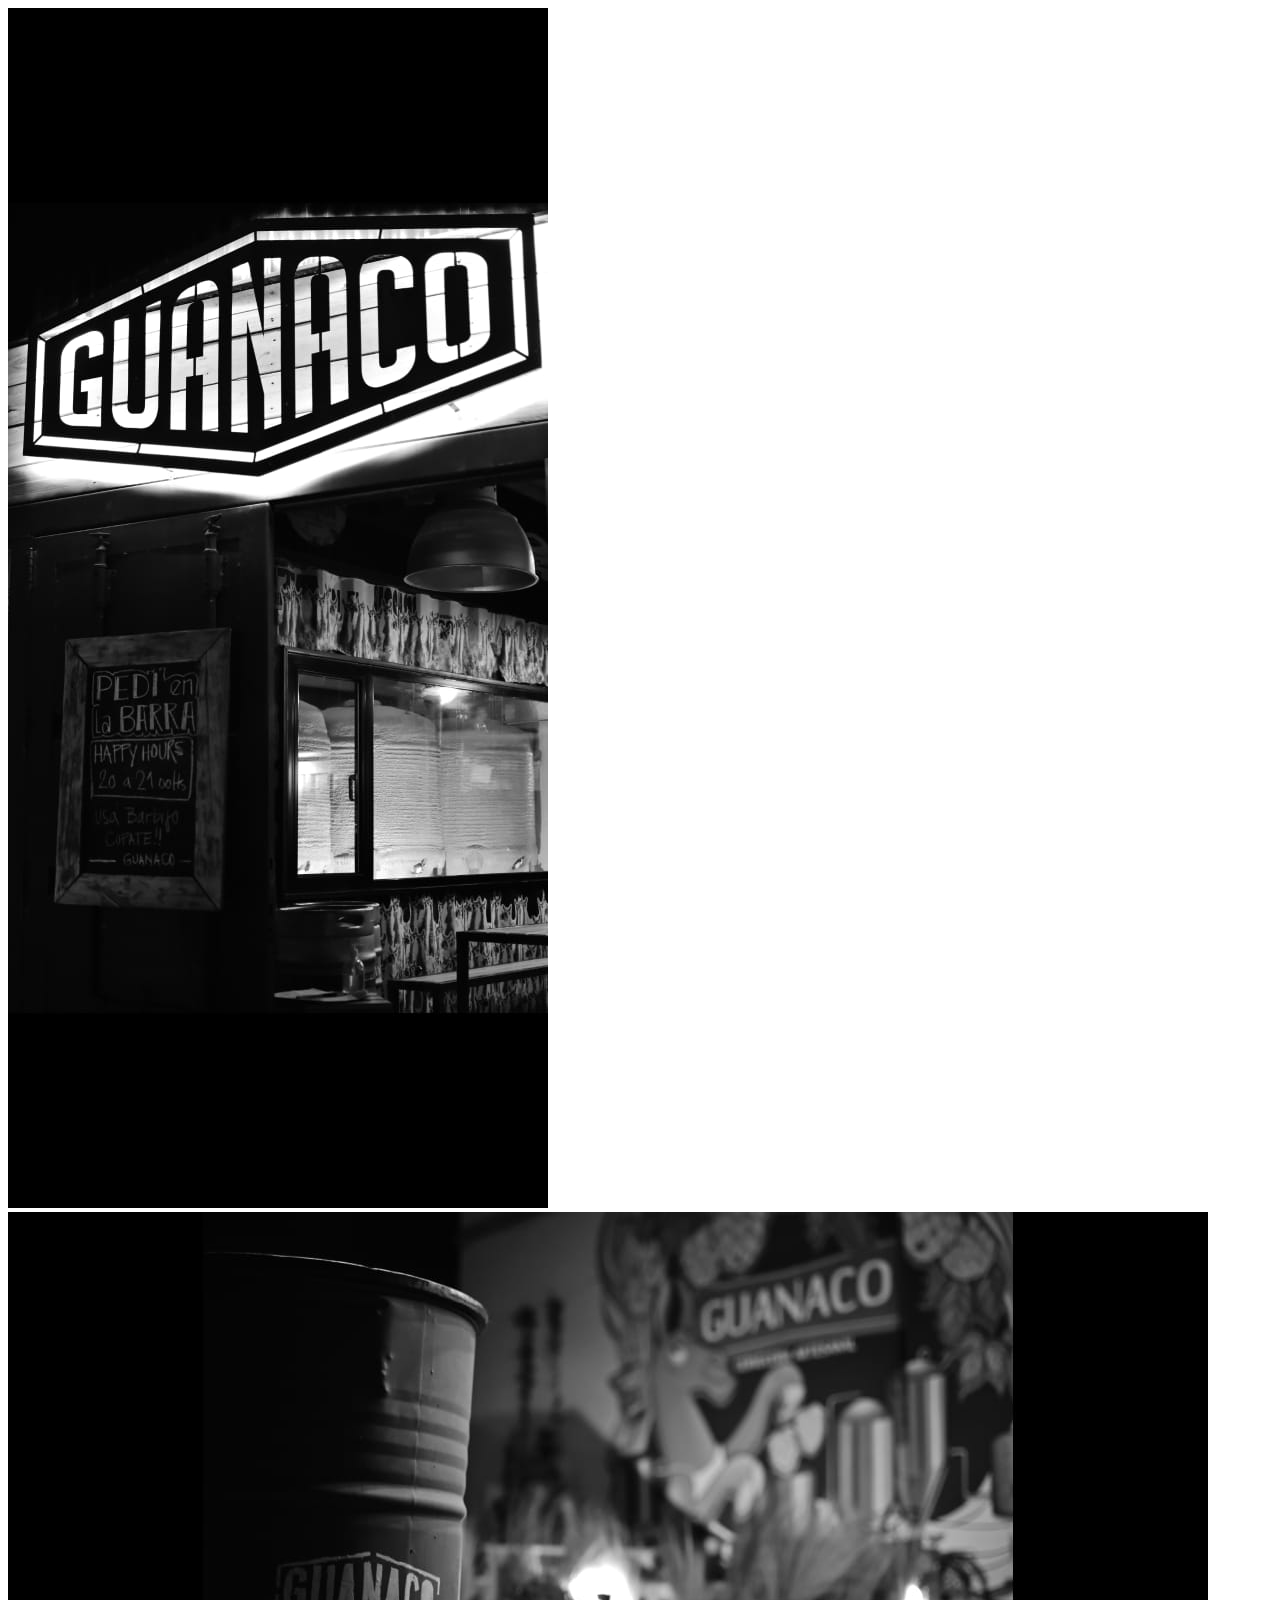
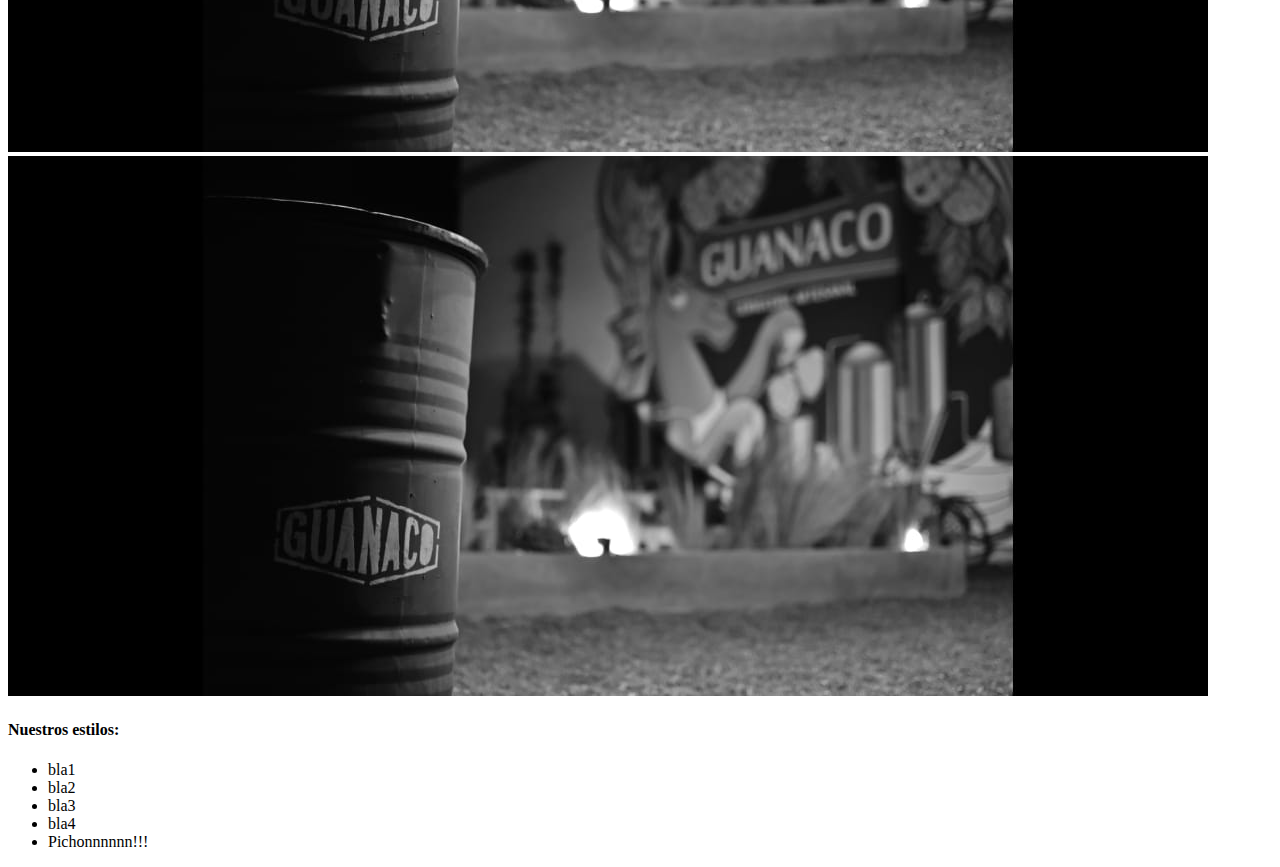
==== productos.html @ e35d1fda "Ejemplo de uso de CSS y otros elementos HTML para dar formato al contenido" ====
<!DOCTYPE html>
<html>
    <head>
        <title>Guanaco Cervecería Artesanal</title>
    </head>
    <body>
        <img id="imagenGrande" src="WhatsApp Image 2021-03-08 at 17.20.21.jpeg" alt="Guanaco">
            <img class="imagenLoca" src="WhatsApp Image 2021-03-08 at 17.20.212.jpeg" alt="Guanaco">
            <img class="imagenLoca" src="WhatsApp Image 2021-03-08 at 17.20.212.jpeg" alt="Guanaco">
            <h4>Nuestros estilos:</h4>
            <ul>
                <li>bla1</li>
                <li>bla2</li>
                <li>bla3</li>
                <li>bla4</li>
                <li>Pichonnnnnn!!!</li>
            </ul>
    </body>
</html>
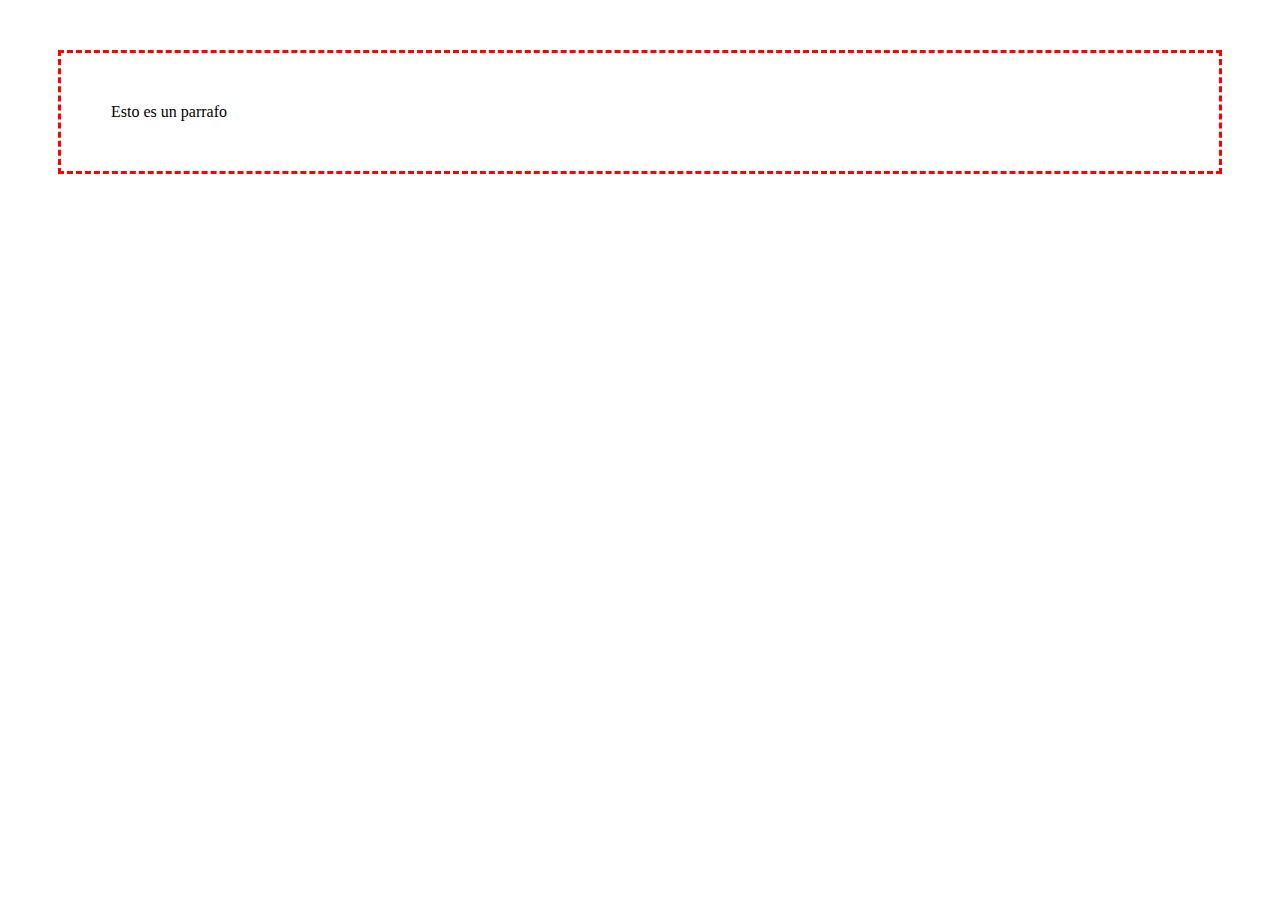
==== commit 56916301: "Reordenamiento de elementos" ====
--- a/productos.html
+++ b/productos.html
@@ -2,18 +2,17 @@
 <html>
     <head>
         <title>Guanaco Cervecería Artesanal</title>
+        <style>
+            p {
+                border: 3px dashed red;
+                padding: 50px;
+                margin: 50px;
+            }
+
+
+        </style>
     </head>
     <body>
-        <img id="imagenGrande" src="WhatsApp Image 2021-03-08 at 17.20.21.jpeg" alt="Guanaco">
-            <img class="imagenLoca" src="WhatsApp Image 2021-03-08 at 17.20.212.jpeg" alt="Guanaco">
-            <img class="imagenLoca" src="WhatsApp Image 2021-03-08 at 17.20.212.jpeg" alt="Guanaco">
-            <h4>Nuestros estilos:</h4>
-            <ul>
-                <li>bla1</li>
-                <li>bla2</li>
-                <li>bla3</li>
-                <li>bla4</li>
-                <li>Pichonnnnnn!!!</li>
-            </ul>
+        <p>Esto es un parrafo</p>
     </body>
 </html>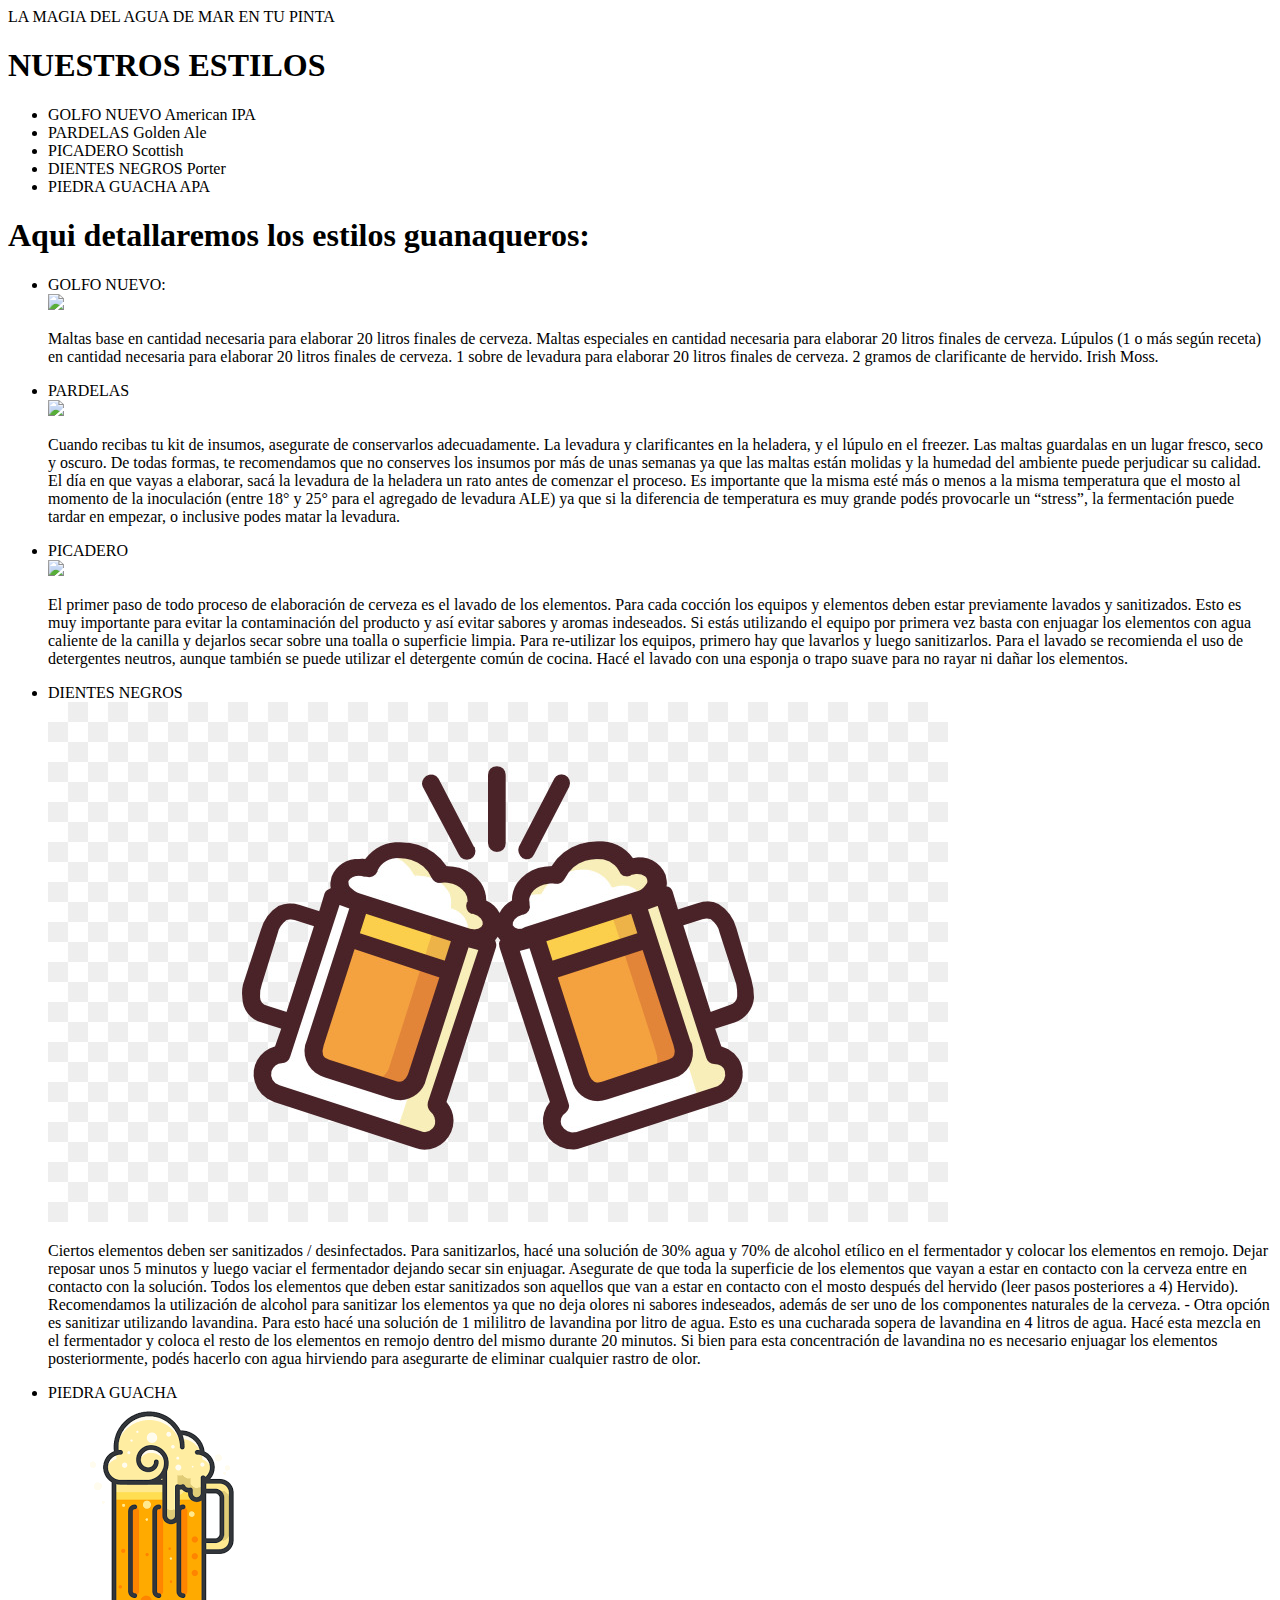
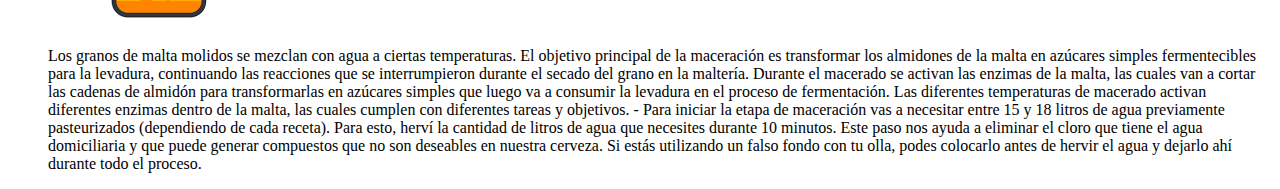
==== commit c1f3a211: "productos.html" ====
--- a/productos.html
+++ b/productos.html
@@ -1,18 +1,56 @@
 <!DOCTYPE html>
 <html>
     <head>
-        <title>Guanaco Cervecería Artesanal</title>
-        <style>
-            p {
-                border: 3px dashed red;
-                padding: 50px;
-                margin: 50px;
-            }
-
-
-        </style>
+        <title>Nuestros Estilos</title>
+        <link rel="shortcut icon" href="static/icons/fria.png">
     </head>
     <body>
-        <p>Esto es un parrafo</p>
+        <header> LA MAGIA DEL AGUA DE MAR EN TU PINTA </header>
+        <h1>NUESTROS ESTILOS</h1>
+        <ul>
+            <li>GOLFO NUEVO American IPA</li>
+            <LI>PARDELAS Golden Ale</LI>
+            <li>PICADERO Scottish</li>
+            <li>DIENTES NEGROS Porter</li> 
+            <li>PIEDRA GUACHA APA</li>
+            
+        </ul>
+        
+        <H1>Aqui detallaremos los estilos guanaqueros:</H1>
+        <ul>
+            <li>GOLFO NUEVO:</li>
+            <img src="static/images/es.jpeg">
+            <P>Maltas base en cantidad necesaria para elaborar 20 litros finales de cerveza.
+            Maltas especiales en cantidad necesaria para elaborar 20 litros finales de cerveza.
+            Lúpulos (1 o más según receta) en cantidad necesaria para elaborar 20 litros finales de cerveza.
+            1 sobre de levadura para elaborar 20 litros finales de cerveza.
+            2 gramos de clarificante de hervido. Irish Moss. 
+            </P>
+            <LI>PARDELAS</LI>
+            <img src="static/images/2.jpeg">
+            <p>Cuando recibas tu kit de insumos, asegurate de conservarlos adecuadamente. La levadura y clarificantes en la heladera, y el lúpulo en el freezer. Las maltas guardalas en un lugar fresco, seco y oscuro.
+            De todas formas, te recomendamos que no conserves los insumos por más de unas semanas ya que las maltas están molidas y la humedad del ambiente puede perjudicar su calidad.
+
+            El día en que vayas a elaborar, sacá la levadura de la heladera un rato antes de comenzar el proceso. Es importante que la misma esté más o menos a la misma temperatura que el mosto al momento de la inoculación (entre 18° y 25° para el agregado de levadura ALE) ya que si la diferencia de temperatura es muy grande podés provocarle un “stress”, la fermentación puede tardar en empezar, o inclusive podes matar la levadura.</p>
+            <li>PICADERO</li>
+            <img src="static/images/1.jpeg">
+            <P>El primer paso de todo proceso de elaboración de cerveza es el lavado de los elementos. Para cada cocción los equipos y elementos deben estar previamente lavados y sanitizados. Esto es muy importante para evitar la contaminación del producto y así evitar sabores y aromas indeseados.
+
+            Si estás utilizando el equipo por primera vez basta con enjuagar los elementos con agua caliente de la canilla y dejarlos secar sobre una toalla o superficie limpia.
+
+            Para re-utilizar los equipos, primero hay que lavarlos y luego sanitizarlos. Para el lavado se recomienda el uso de detergentes neutros, aunque también se puede utilizar el detergente común de cocina. Hacé el lavado con una esponja o trapo suave para no rayar ni dañar los elementos.</P>
+            <LI>DIENTES NEGROS</LI>
+            <img src="static/images/icono-cerveza.jpg">
+            <P> Ciertos elementos deben ser sanitizados / desinfectados. Para sanitizarlos, hacé una solución de 30% agua y 70% de alcohol etílico en el fermentador y colocar los elementos en remojo. Dejar reposar unos 5 minutos y luego vaciar el fermentador dejando secar sin enjuagar. Asegurate de que toda la superficie de los elementos que vayan a estar en contacto con la cerveza entre en contacto con la solución. Todos los elementos que deben estar sanitizados son aquellos que van a estar en contacto con el mosto después del hervido (leer pasos posteriores a 4) Hervido). Recomendamos la utilización de alcohol para sanitizar los elementos ya que no deja olores ni sabores indeseados, además de ser uno de los componentes naturales de la cerveza.
+
+            - Otra opción es sanitizar utilizando lavandina. Para esto hacé una solución de 1 mililitro de lavandina por litro de agua. Esto es una cucharada sopera de lavandina en 4 litros de agua. Hacé esta mezcla en el fermentador y coloca el resto de los elementos en remojo dentro del mismo durante 20 minutos. Si bien para esta concentración de lavandina no es necesario enjuagar los elementos posteriormente, podés hacerlo con agua hirviendo para asegurarte de eliminar cualquier rastro de olor.</P>
+            <LI>PIEDRA GUACHA</LI>
+            <img src="static/images/imagen.png">
+            <P>Los granos de malta molidos se mezclan con agua a ciertas temperaturas. El objetivo principal de la maceración es transformar los almidones de la malta en azúcares simples fermentecibles para la levadura, continuando las reacciones que se interrumpieron durante el secado del grano en la maltería. Durante el macerado se activan las enzimas de la malta, las cuales van a cortar las cadenas de almidón para transformarlas en azúcares simples que luego va a consumir la levadura en el proceso de fermentación. Las diferentes temperaturas de macerado activan diferentes enzimas dentro de la malta, las cuales cumplen con diferentes tareas y objetivos.
+
+            - Para iniciar la etapa de maceración vas a necesitar entre 15 y 18 litros de agua previamente pasteurizados (dependiendo de cada receta). Para esto, herví  la cantidad de litros de agua que necesites durante 10 minutos. Este paso  nos ayuda a eliminar el cloro que tiene el agua domiciliaria y que puede generar compuestos que no son deseables en nuestra cerveza. Si estás utilizando un falso fondo con tu olla, podes colocarlo antes de hervir el agua y dejarlo ahí durante todo el proceso.
+
+            </P>
+        </ul>
     </body>
 </html>